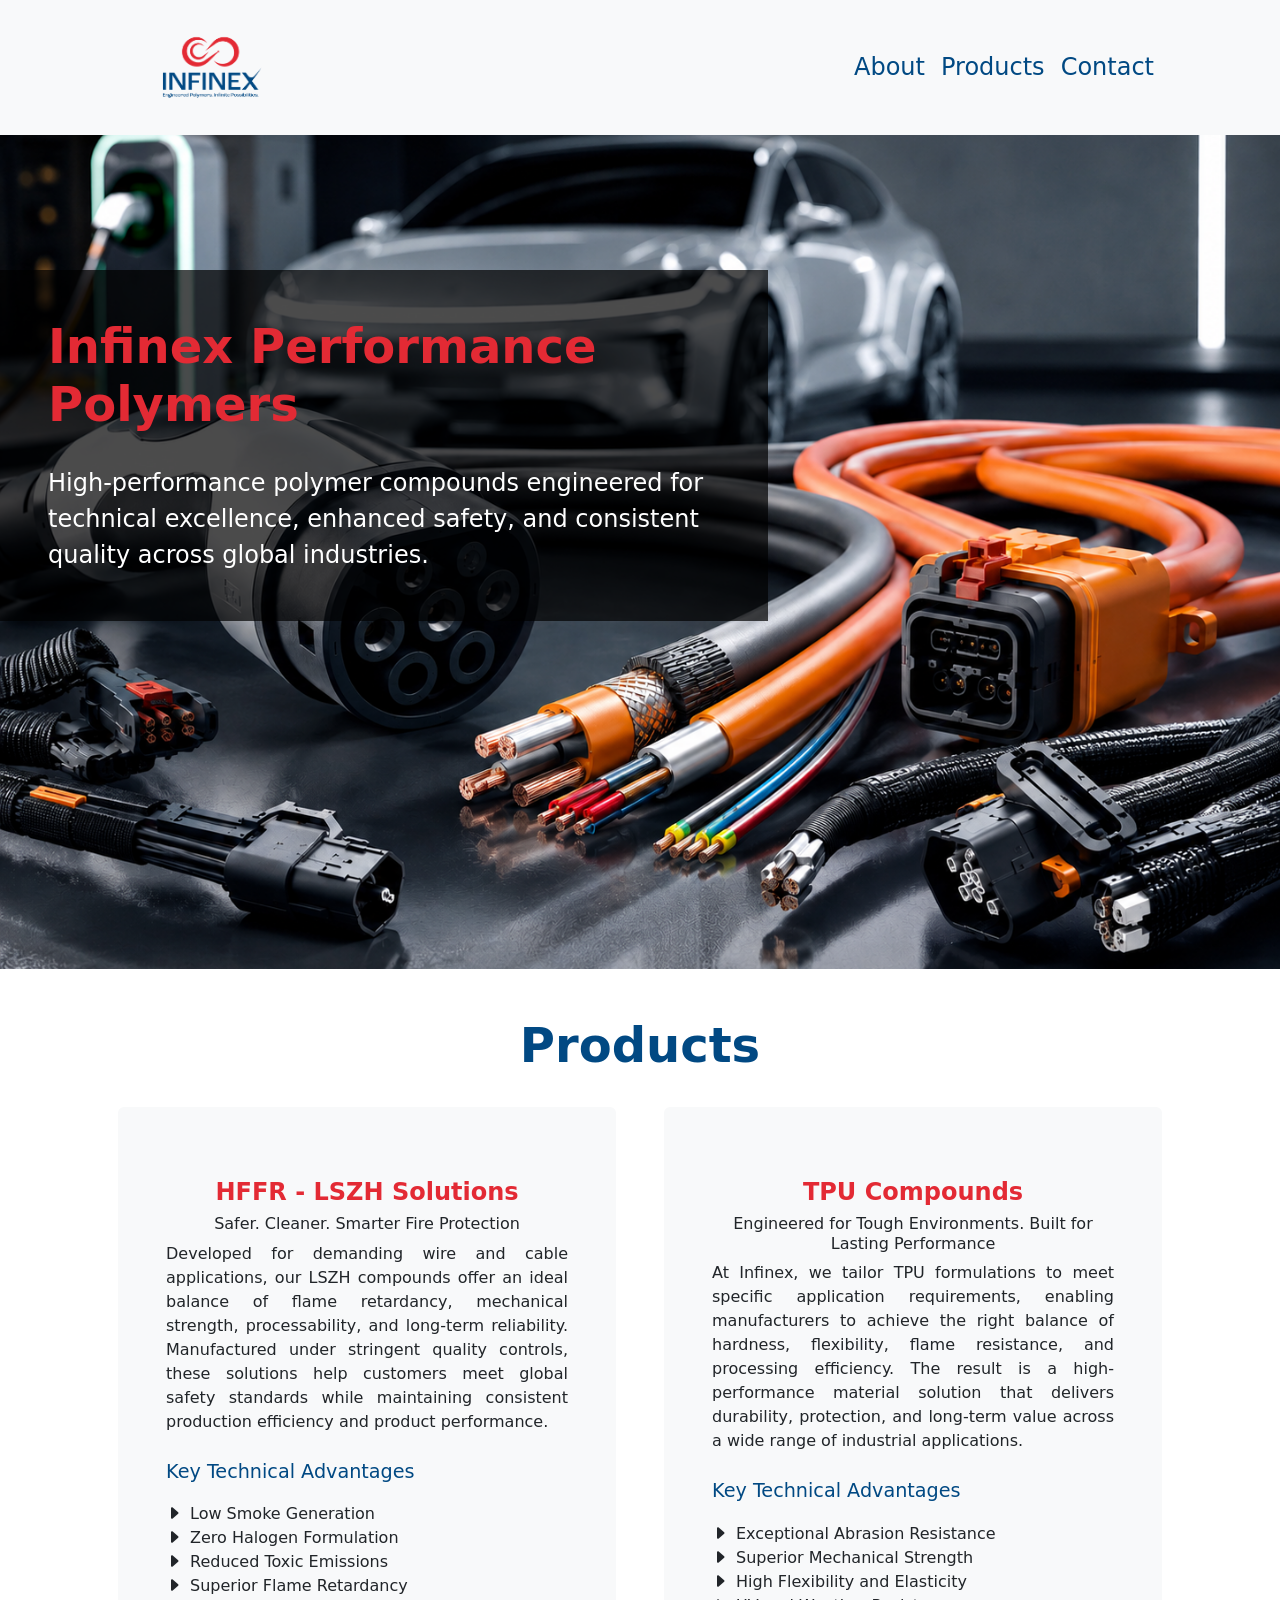
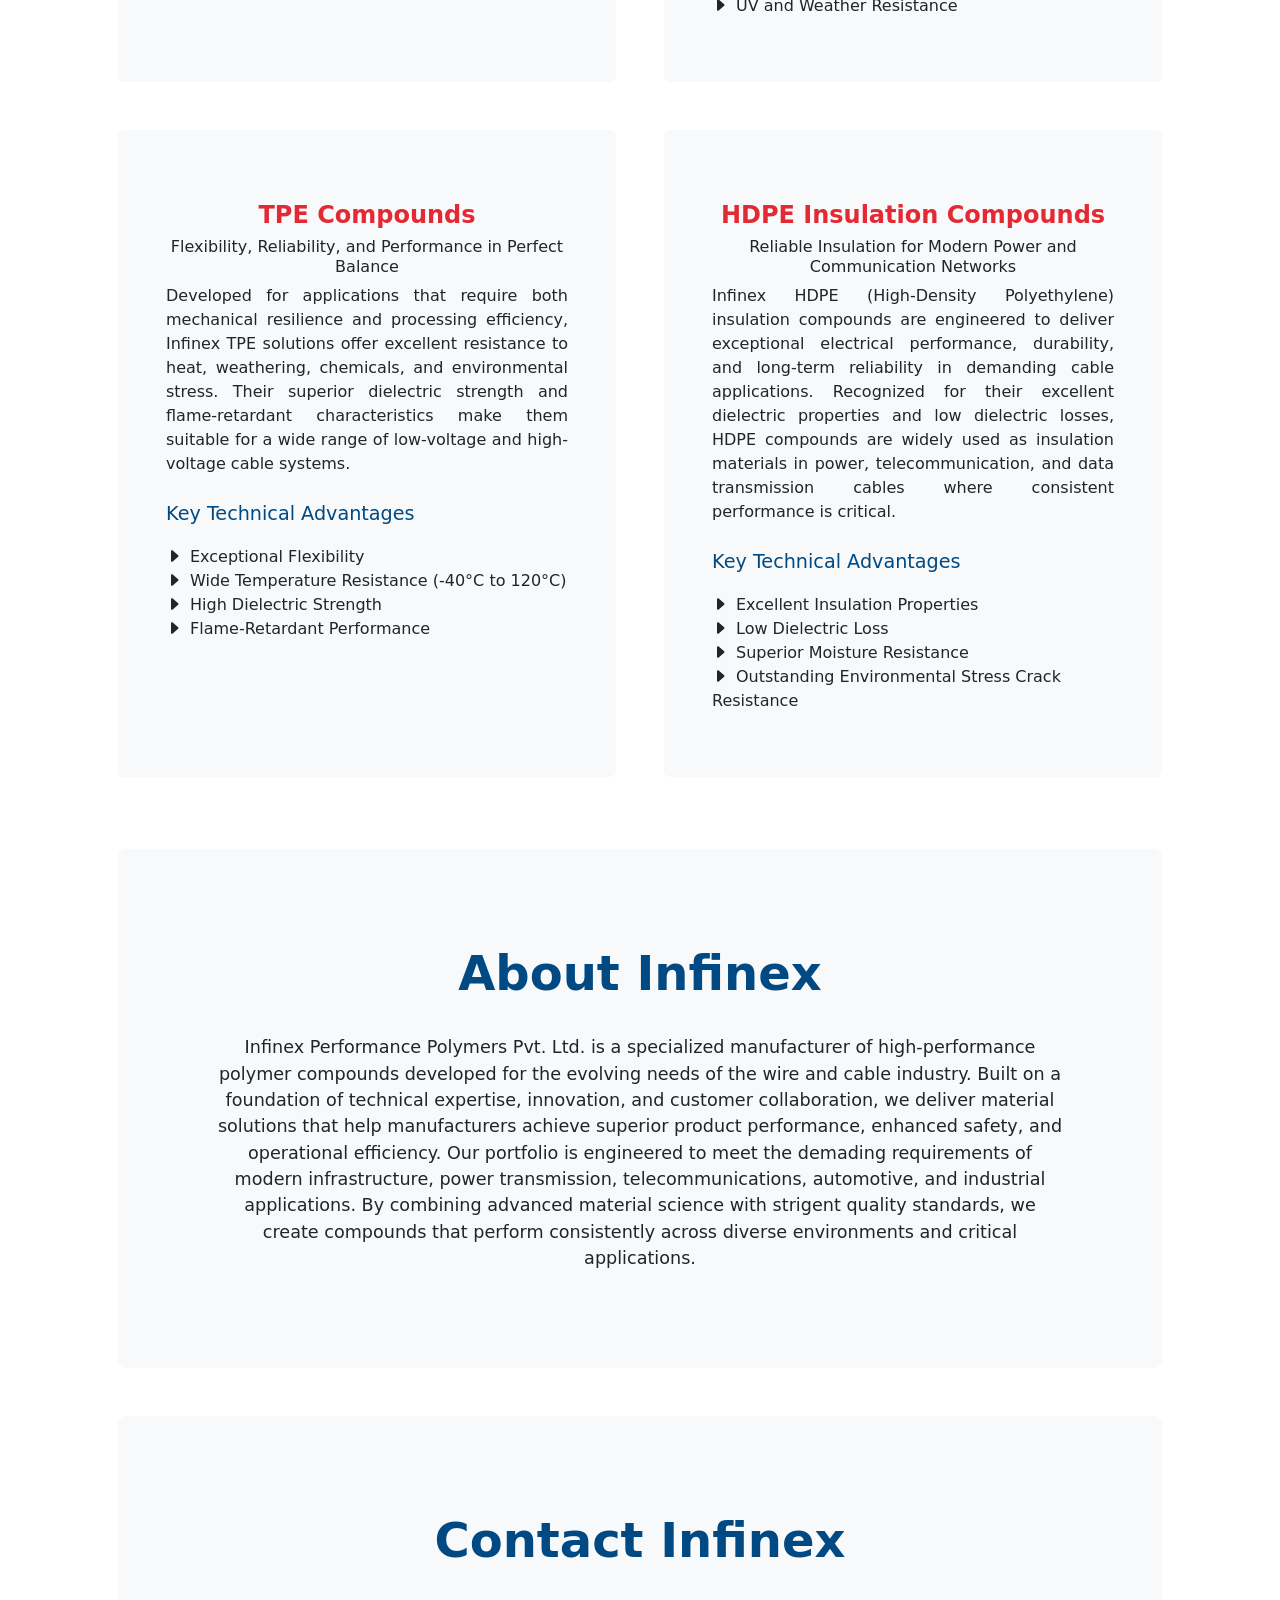
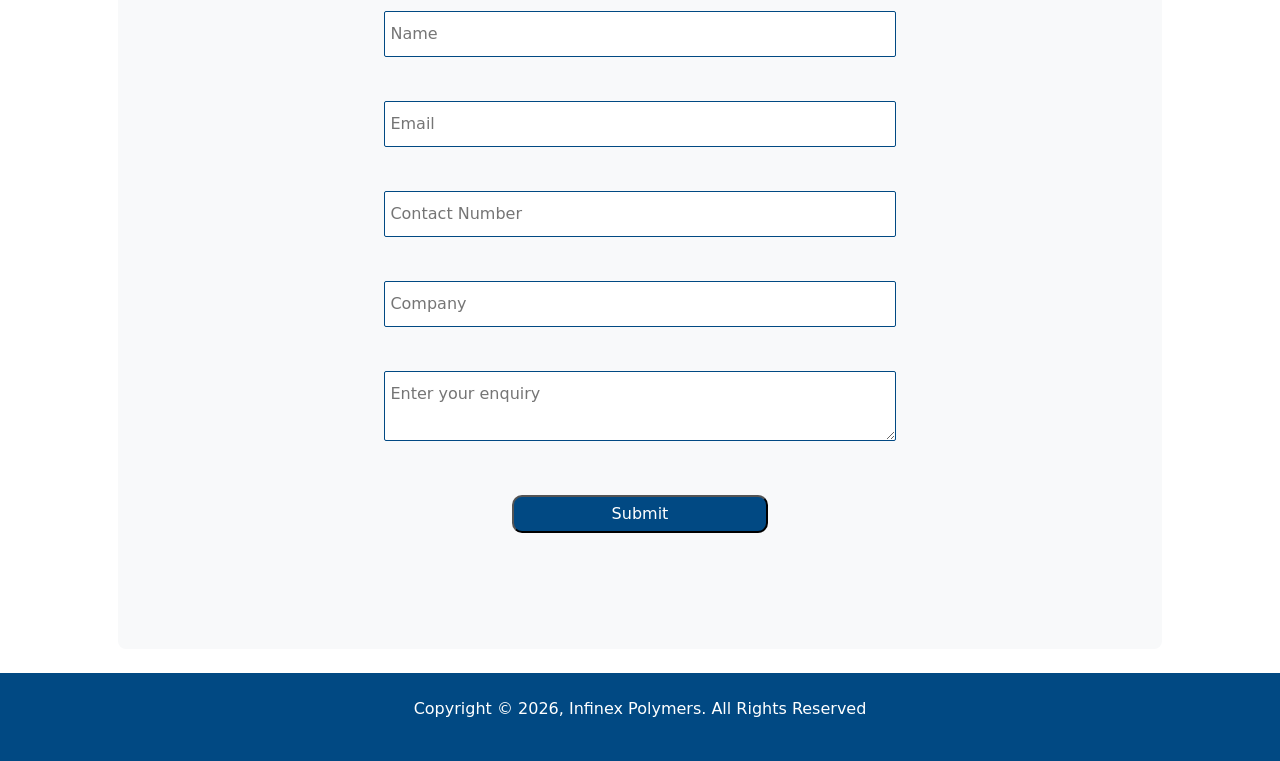
==== index.html @ 18512445 "version-1" ====
<!DOCTYPE html>
<html lang="en">
    <head>
        <meta charset="utf-8" />
        <meta name="viewport" content="width=device-width, initial-scale=1, shrink-to-fit=no" />
        <meta name="description" content="" />
        <meta name="author" content="" />
        <title>Infinex</title>
        <!-- Favicon-->
        <link rel="icon" type="image/x-icon" href="assets/favicon.ico" />
        <!-- Bootstrap icons-->
        <link href="https://cdn.jsdelivr.net/npm/bootstrap-icons@1.4.1/font/bootstrap-icons.css" rel="stylesheet" />
        <!-- Core theme CSS (includes Bootstrap)-->
        <link href="css/styles.css" rel="stylesheet" />
    </head>
    <body>
        <!-- Responsive navbar-->
        <nav class="navbar navbar-expand-lg navbar-dark bg-light head">
            <div class="container px-lg-5">
                <a class="navbar-brand" href="#!"><img class="logo" src="./assets/infinix.png"></img></a>
                <button class="navbar-toggler" type="button" data-bs-toggle="collapse" data-bs-target="#navbarSupportedContent" aria-controls="navbarSupportedContent" aria-expanded="false" aria-label="Toggle navigation"><span class="navbar-toggler-icon"></span></button>
                <div class="collapse navbar-collapse" id="navbarSupportedContent">
                    <ul class="navbar-nav ms-auto mb-2 mb-lg-0">
                        <li class="nav-item"><a class="nav-link active" aria-current="page" href="#about">About</a></li>
                        <li class="nav-item"><a class="nav-link" href="#products">Products</a></li>
                        <li class="nav-item"><a class="nav-link" href="#contact">Contact</a></li>
                    </ul>
                </div>
            </div>
        </nav>
        <!-- Header-->
        <header class="py-5" style="margin-top:5vh";>
		<div class="banner">
            <div class="container px-lg-5">
                <div class="banner-text">
                    <div class="m-4 m-lg-5">
                        <h1 class="display-5 fw-bold" style="color:#e32a34;">Infinex Performance Polymers</h1><br/>
                        <p class="fs-4" style="color:white!important">High-performance polymer compounds engineered for technical excellence, enhanced safety, and consistent quality across global industries.</p>
                       <!-- <a class="btn btn-primary btn-lg" href="#!">Call to action</a>-->
                    </div>
                </div>
            </div>
			</div>
        </header>
        <!-- Page Content-->
        <section class="pt-4"  id="products" >
            <div class="container px-lg-5">
                <!-- Page Features-->
				 <h1 class="display-5 fw-bold" style="color:#014983;text-align:center;">Products</h1><br/>
                <div class="row gx-lg-5">
                    <div class="col-lg-6  mb-5">
                        <div class="card bg-light border-0 h-100">
                            <div class="card-body text-center p-4 p-lg-5 pt-0 pt-lg-0">
                                <div class="feature"></div>
                                <h2 class="fs-4 fw-bold" style="color:#e32a34;">HFFR - LSZH Solutions</h2>
								<h6>Safer. Cleaner. Smarter Fire Protection</h6>
                                <p class="mb-0" style="text-align:justify">Developed for demanding wire and cable applications, our LSZH compounds offer an ideal
								balance of flame retardancy, mechanical strength, processability, and long-term reliability. 
								Manufactured under stringent quality controls, these solutions help customers meet global safety 
								standards while maintaining consistent production efficiency and product performance.</p><br/>
								<p style="text-align:left; color:#014983; font-size:1.2rem">Key Technical Advantages
								<ul style="padding:0px;">
								<li style="list-style:none; text-align:left"><i class="bi bi-caret-right-fill me-2"></i>Low Smoke Generation</i>
								<li style="list-style:none; text-align:left"><i class="bi bi-caret-right-fill me-2"></i>Zero Halogen Formulation</li>
								<li style="list-style:none; text-align:left"><i class="bi bi-caret-right-fill me-2"></i>Reduced Toxic Emissions</li>
								<li style="list-style:none; text-align:left"><i class="bi bi-caret-right-fill me-2"></i>Superior Flame Retardancy</li>
								</ul>
								</p>
                            </div>
                        </div>
                    </div>
                    <div class="col-lg-6  mb-5">
                        <div class="card bg-light border-0 h-100">
                            <div class="card-body text-center p-4 p-lg-5 pt-0 pt-lg-0">
                                <div class="feature"></div>
                                 <h2 class="fs-4 fw-bold" style="color:#e32a34;">TPU Compounds</h2>
								<h6>Engineered for Tough Environments. Built for Lasting Performance</h6>
                                <p class="mb-0" style="text-align:justify">At Infinex, we tailor TPU formulations to meet 
								specific application requirements, enabling manufacturers to achieve the right balance of hardness, 
								flexibility, flame resistance, and processing efficiency. The result is a high-performance material 
								solution that delivers durability, 
								protection, and long-term value across a wide range of industrial applications.</p><br/>
								<p style="text-align:left; color:#014983; font-size:1.2rem">Key Technical Advantages
								<ul style="padding:0px;">
								<li style="list-style:none; text-align:left"><i class="bi bi-caret-right-fill me-2"></i>Exceptional Abrasion Resistance</i>
								<li style="list-style:none; text-align:left"><i class="bi bi-caret-right-fill me-2"></i>Superior Mechanical Strength</li>
								<li style="list-style:none; text-align:left"><i class="bi bi-caret-right-fill me-2"></i>High Flexibility and Elasticity</li>
								<li style="list-style:none; text-align:left"><i class="bi bi-caret-right-fill me-2"></i>UV and Weather Resistance</li>
								</ul>
								</p>
                            </div>
                        </div>
                    </div>
                    <div class="col-lg-6  mb-5">
                        <div class="card bg-light border-0 h-100">
                            <div class="card-body text-center p-4 p-lg-5 pt-0 pt-lg-0">
                                <div class="feature"></div>
                                <h2 class="fs-4 fw-bold" style="color:#e32a34;">TPE Compounds</h2>
								<h6>Flexibility, Reliability, and Performance in Perfect Balance</h6>
                                <p class="mb-0" style="text-align:justify">Developed for applications that require both mechanical resilience and 
								processing efficiency, Infinex TPE solutions offer excellent resistance to heat, weathering, chemicals, and environmental stress. 
								Their superior dielectric strength and 
								flame-retardant characteristics make them suitable for a wide range of low-voltage and high-voltage cable systems.</p><br/>
								<p style="text-align:left; color:#014983; font-size:1.2rem">Key Technical Advantages
								<ul style="padding:0px;">
								<li style="list-style:none; text-align:left"><i class="bi bi-caret-right-fill me-2"></i>Exceptional Flexibility</i>
								<li style="list-style:none; text-align:left"><i class="bi bi-caret-right-fill me-2"></i>Wide Temperature Resistance (-40&deg;C to 120&deg;C)</li>
								<li style="list-style:none; text-align:left"><i class="bi bi-caret-right-fill me-2"></i>High Dielectric Strength</li>
								<li style="list-style:none; text-align:left"><i class="bi bi-caret-right-fill me-2"></i>Flame-Retardant Performance</li>
								</ul>
								</p>
                            </div>
                        </div>
                    </div>
                    <div class="col-lg-6  mb-5">
                        <div class="card bg-light border-0 h-100">
                            <div class="card-body text-center p-4 p-lg-5 pt-0 pt-lg-0">
                                <div class="feature"></div>
                                <h2 class="fs-4 fw-bold" style="color:#e32a34;">HDPE Insulation Compounds</h2>
								<h6>Reliable Insulation for Modern Power and Communication Networks</h6>
                                <p class="mb-0" style="text-align:justify">Infinex HDPE (High-Density Polyethylene) insulation compounds are engineered to deliver exceptional 
								electrical performance, durability, and long-term reliability in demanding cable applications. Recognized for their excellent dielectric 
								properties and low dielectric losses, HDPE compounds 
								are widely used as insulation materials in power, telecommunication, and data transmission cables where consistent performance is critical.</p><br/>
								<p style="text-align:left; color:#014983; font-size:1.2rem">Key Technical Advantages
								<ul style="padding:0px;">
								<li style="list-style:none; text-align:left"><i class="bi bi-caret-right-fill me-2"></i>Excellent Insulation Properties</i>
								<li style="list-style:none; text-align:left"><i class="bi bi-caret-right-fill me-2"></i>Low Dielectric Loss</li>
								<li style="list-style:none; text-align:left"><i class="bi bi-caret-right-fill me-2"></i>Superior Moisture Resistance</li>
								<li style="list-style:none; text-align:left"><i class="bi bi-caret-right-fill me-2"></i>Outstanding Environmental Stress Crack Resistance</li>
								</ul>
								</p>
                            </div>
                        </div>
                    </div>
                    
                </div>
            </div>
        </section>
		<section class="py-5" id="about">
            <div class="container px-lg-5">
                <div class="p-4 p-lg-5 bg-light rounded-3 text-center">
                    <div class="m-4 m-lg-5">
                        <h1 class="display-5 fw-bold" style="color:#014983;">About Infinex</h1><br/>
                        <p class="fs-4" style="font-size:1.1rem!important;">Infinex Performance Polymers Pvt. Ltd. is a specialized manufacturer of
high-performance polymer compounds developed for the evolving needs of
the wire and cable industry. Built on a foundation of technical expertise,
innovation, and customer collaboration, we deliver material solutions that
help manufacturers achieve superior product performance, enhanced safety,
and operational efficiency.
Our portfolio is engineered to meet the demading requirements of modern
infrastructure, power transmission, telecommunications, automotive, and
industrial applications. By combining advanced material science with strigent
quality standards, we create compounds that perform consistently across
diverse environments and critical applications.</p>
                       <!-- <a class="btn btn-primary btn-lg" href="#!">Call to action</a>-->
                    </div>
                </div>
          </section>
		  <section class="py-5" id="contact">
		  <div class="container px-lg-5">
                <div class="p-4 p-lg-5 bg-light rounded-3 text-center">
                    <div class="m-4 m-lg-5">
                        <h1 class="display-5 fw-bold" style="color:#014983;">Contact Infinex</h1><br/>
		  <form class="contact" action="https://formsubmit.co/purushotham@infinexpolymers.com" method="POST">
    <input type="hidden" name="_captcha" value="false">
    <input type="hidden" name="_subject" value="New enquiry from Infinex website">
	<input type="hidden" name="_template" value="table">
    <input type="hidden" name="_next" value="https://infinexpolymers.com/thankyou.html">

    <input type="text" name="name" placeholder="Name" required><br/>

    <input type="email" name="email" placeholder="Email" required><br/>
	
	 <input type="number" name="phone" placeholder="Contact Number" required><br/>
	 
	  <input type="text" name="company" placeholder="Company" required></br>

    <textarea name="message" placeholder="Enter your enquiry" required></textarea></br>

    <button type="submit">Submit</button>
	</div>
	</div>
	</div>
	</section>
</form>
		  
        <!-- Footer-->
        <footer class="py-5 bg-black">
            <div class="container"><p class="m-0 text-center text-white">
			<p style="color:white; text-align:center">
    Copyright &copy; <span id="year"></span>, Infinex Polymers. All Rights Reserved
</p>

<script>
    document.getElementById("year").textContent = new Date().getFullYear();
</script></div>
        </footer>
        <!-- Bootstrap core JS-->
        <script src="https://cdn.jsdelivr.net/npm/bootstrap@5.2.3/dist/js/bootstrap.bundle.min.js"></script>
        <!-- Core theme JS-->
        <script src="js/scripts.js"></script>
    </body>
</html>
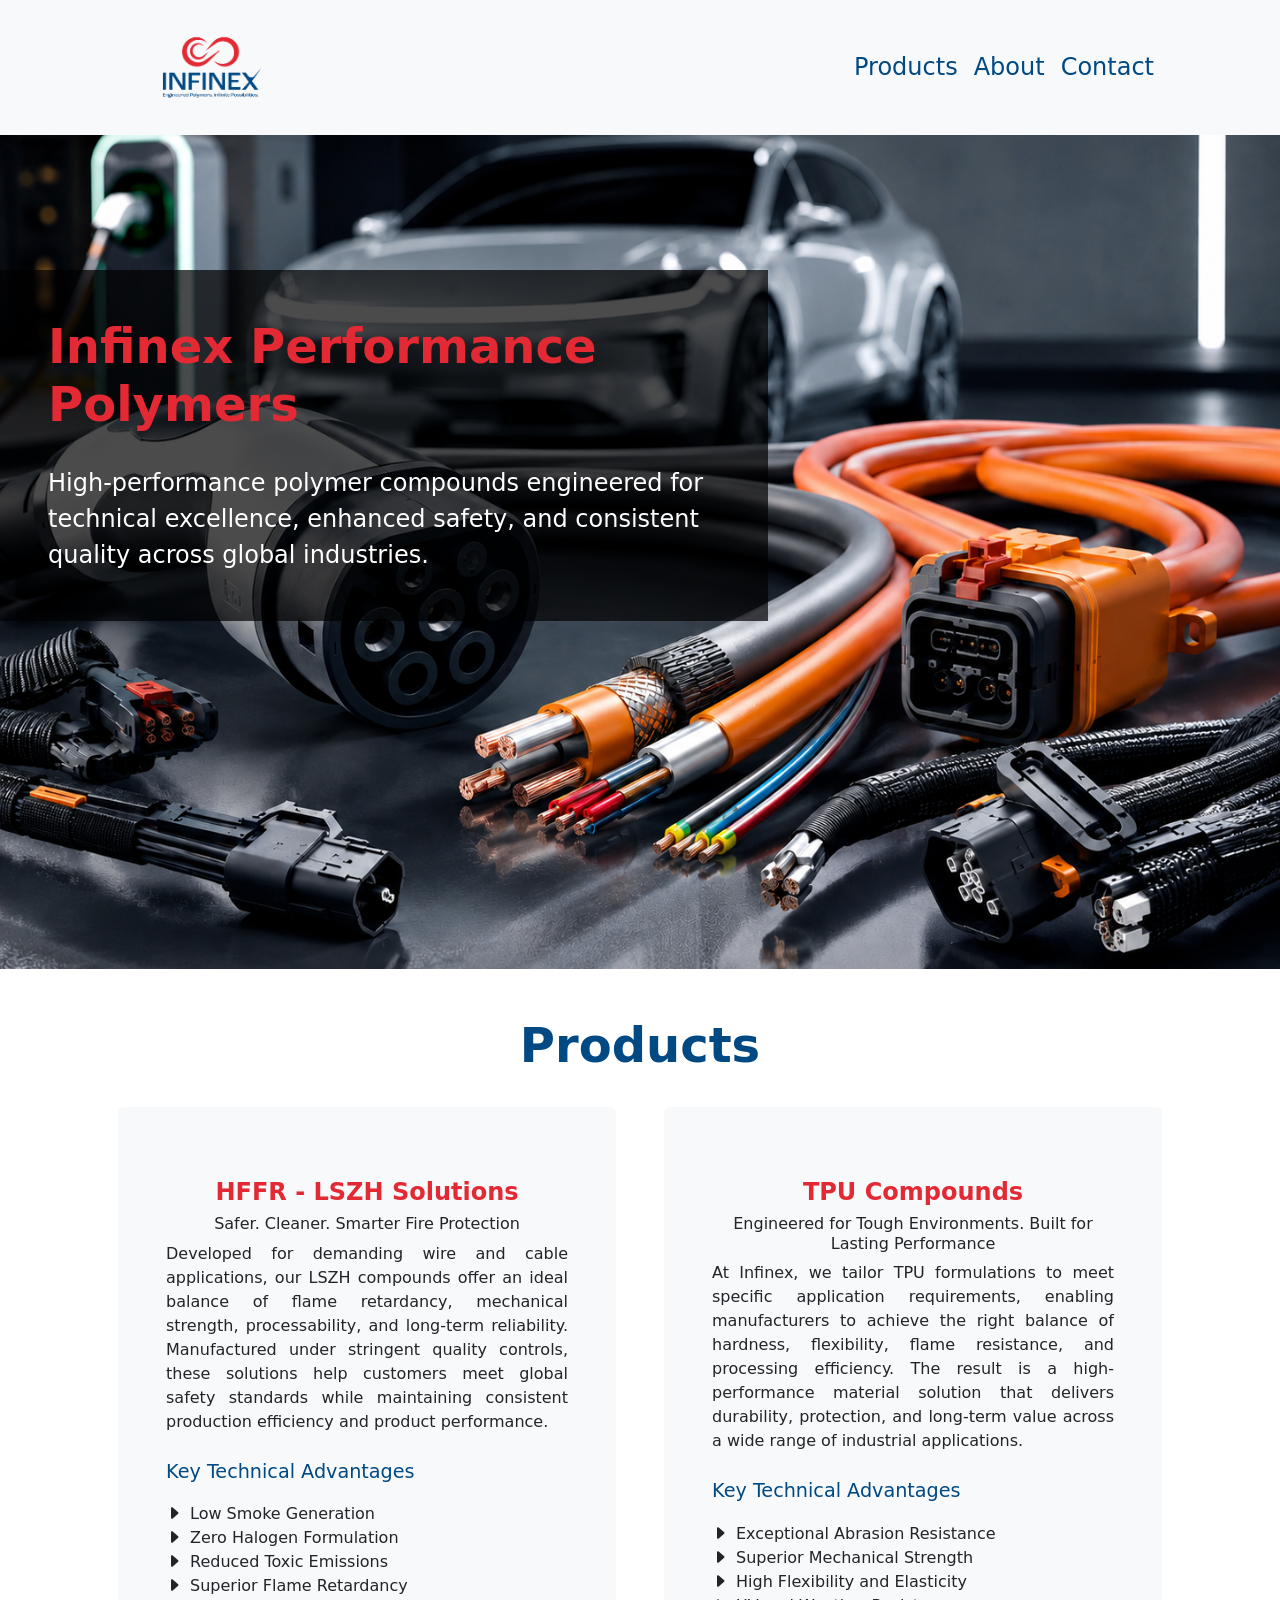
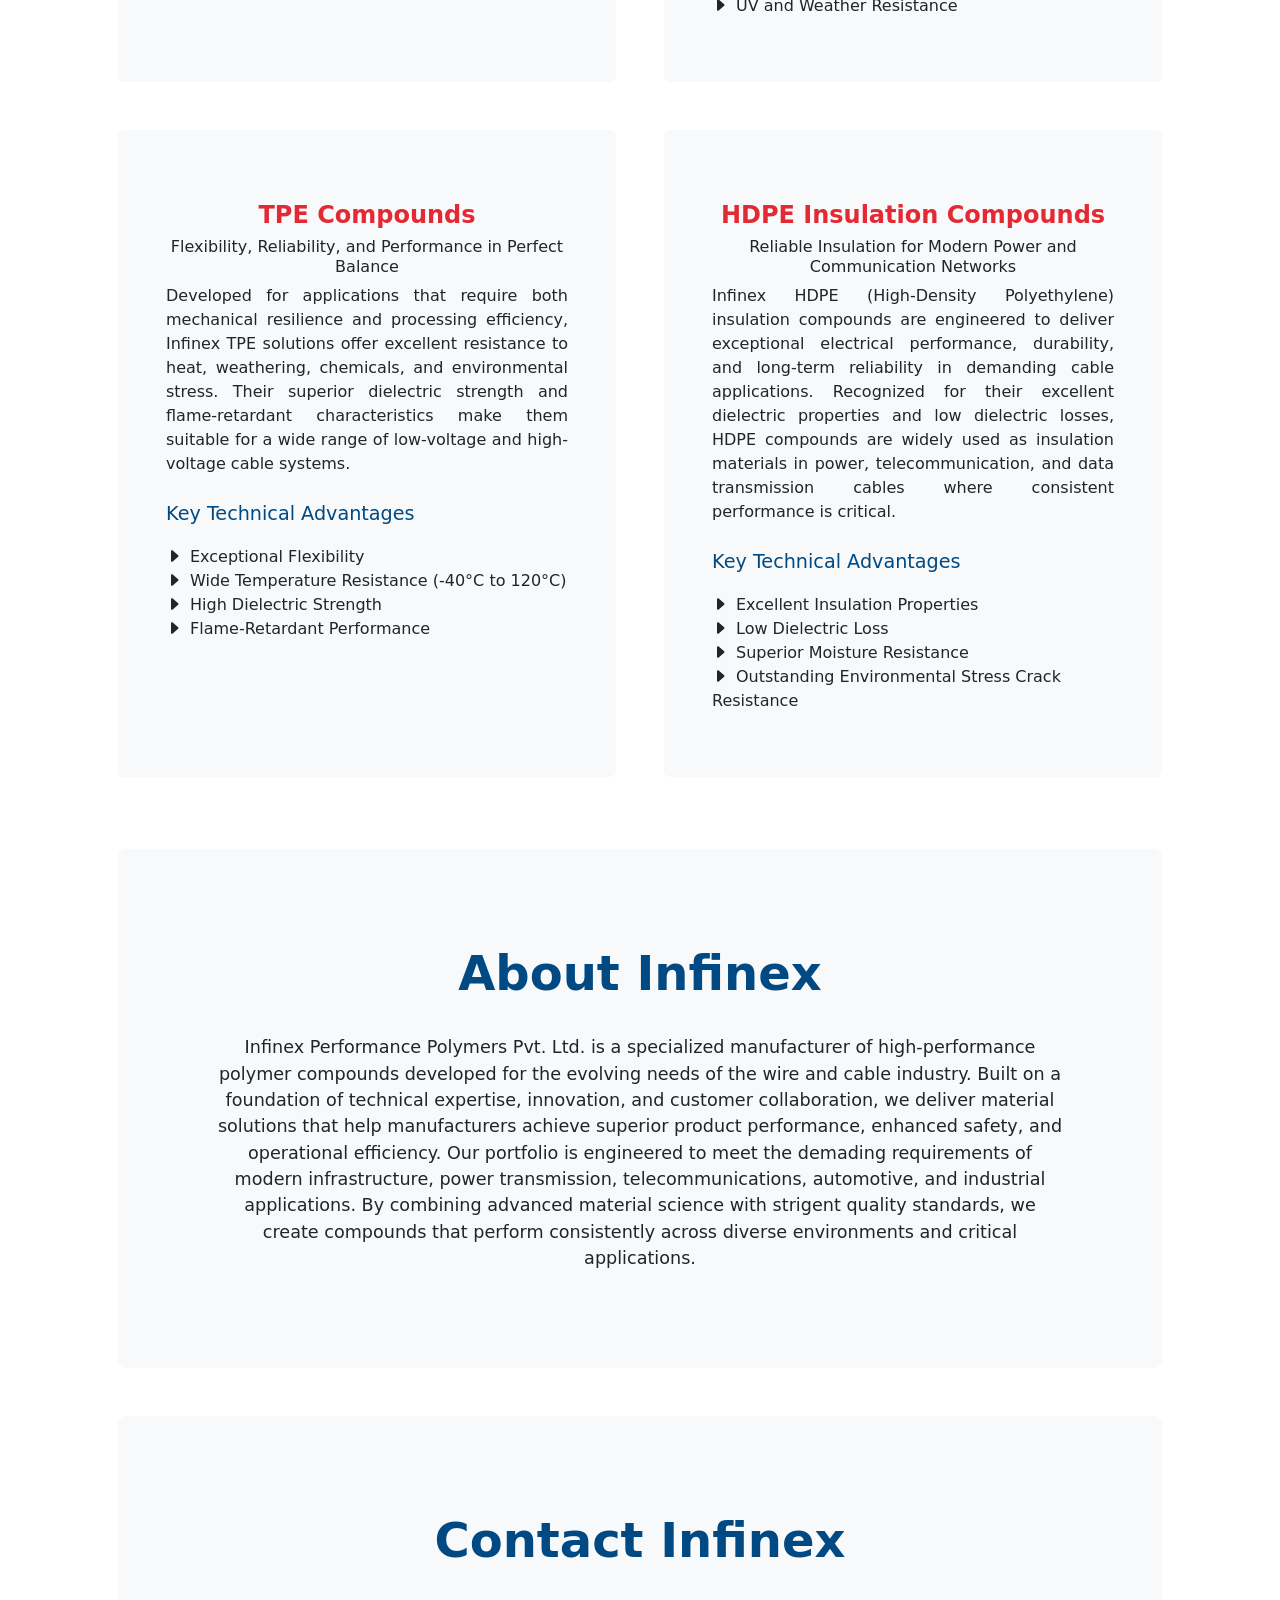
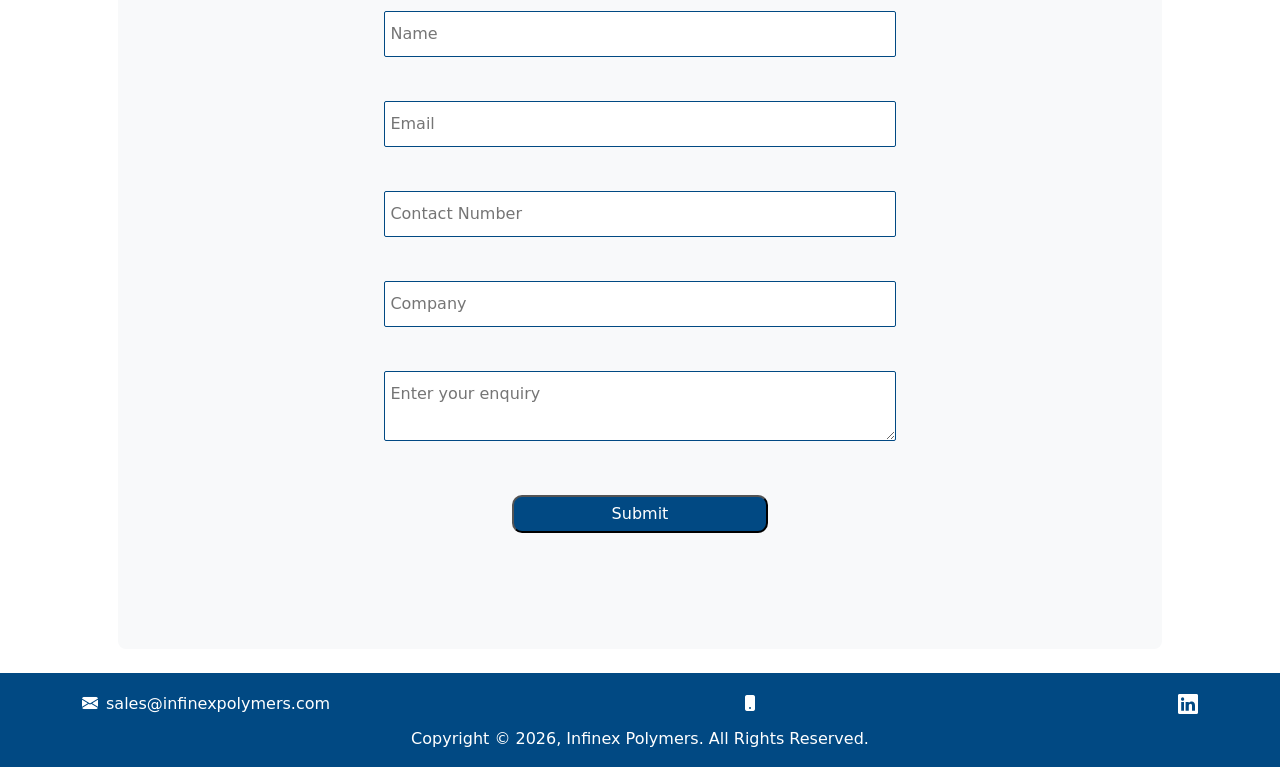
==== commit bbc126ae: "Updated Linked in and contact info" ====
--- a/index.html
+++ b/index.html
@@ -21,8 +21,9 @@
                 <button class="navbar-toggler" type="button" data-bs-toggle="collapse" data-bs-target="#navbarSupportedContent" aria-controls="navbarSupportedContent" aria-expanded="false" aria-label="Toggle navigation"><span class="navbar-toggler-icon"></span></button>
                 <div class="collapse navbar-collapse" id="navbarSupportedContent">
                     <ul class="navbar-nav ms-auto mb-2 mb-lg-0">
-                        <li class="nav-item"><a class="nav-link active" aria-current="page" href="#about">About</a></li>
+                        
                         <li class="nav-item"><a class="nav-link" href="#products">Products</a></li>
+						<li class="nav-item"><a class="nav-link active" aria-current="page" href="#about">About</a></li>
                         <li class="nav-item"><a class="nav-link" href="#contact">Contact</a></li>
                     </ul>
                 </div>
@@ -186,11 +187,60 @@
 </form>
 		  
         <!-- Footer-->
-        <footer class="py-5 bg-black">
-            <div class="container"><p class="m-0 text-center text-white">
-			<p style="color:white; text-align:center">
+        <!--<footer class="py-5 bg-black">
+            
+			<p class="copyright" style="color:white;">
+			
     Copyright &copy; <span id="year"></span>, Infinex Polymers. All Rights Reserved
-</p>
+	<span class="contact">
+	<a href="https://www.linkedin.com/company/infinex-performance-polymers-pvt-ltd" target="_blank" class="text-white text-decoration-none">
+    <i class="bi bi-linkedin"></i> 
+</a>
+	<a href="mailto:sales@infinexpolymers.com" class="text-white text-decoration-none">
+    <i class="bi bi-envelope-fill"></i> sales@infinexpolymers.com
+</a>
+<i class="bi bi-phone-fill text-white"></i>12345678
+</span>
+	
+</p>-->
+<footer class="py-3" style="background:#014983;">
+    <div class="container">
+
+        <!-- Contact Row -->
+        <div class="d-flex justify-content-between align-items-center flex-wrap mb-2">
+
+            <!-- Left -->
+            <div>
+                <a href="mailto:sales@infinexpolymers.com" class="text-white text-decoration-none">
+                    <i class="bi bi-envelope-fill me-2"></i>sales@infinexpolymers.com
+                </a>
+            </div>
+
+            <!-- Center -->
+            <div>
+                <a href="tel:+911234567890" class="text-white text-decoration-none">
+                    <i class="bi bi-phone-fill me-2"></i>
+                </a>
+            </div>
+
+            <!-- Right -->
+            <div>
+                <a href="https://www.linkedin.com/company/infinex-performance-polymers-pvt-ltd"
+                   target="_blank"
+                   class="text-white text-decoration-none">
+                    <i class="bi bi-linkedin fs-5"></i>
+                </a>
+            </div>
+
+        </div>
+
+        <!-- Copyright Row -->
+        <div class="text-center text-white">
+            Copyright &copy; <span id="year"></span>, Infinex Polymers. All Rights Reserved.
+        </div>
+
+    </div>
+</footer>
 
 <script>
     document.getElementById("year").textContent = new Date().getFullYear();
